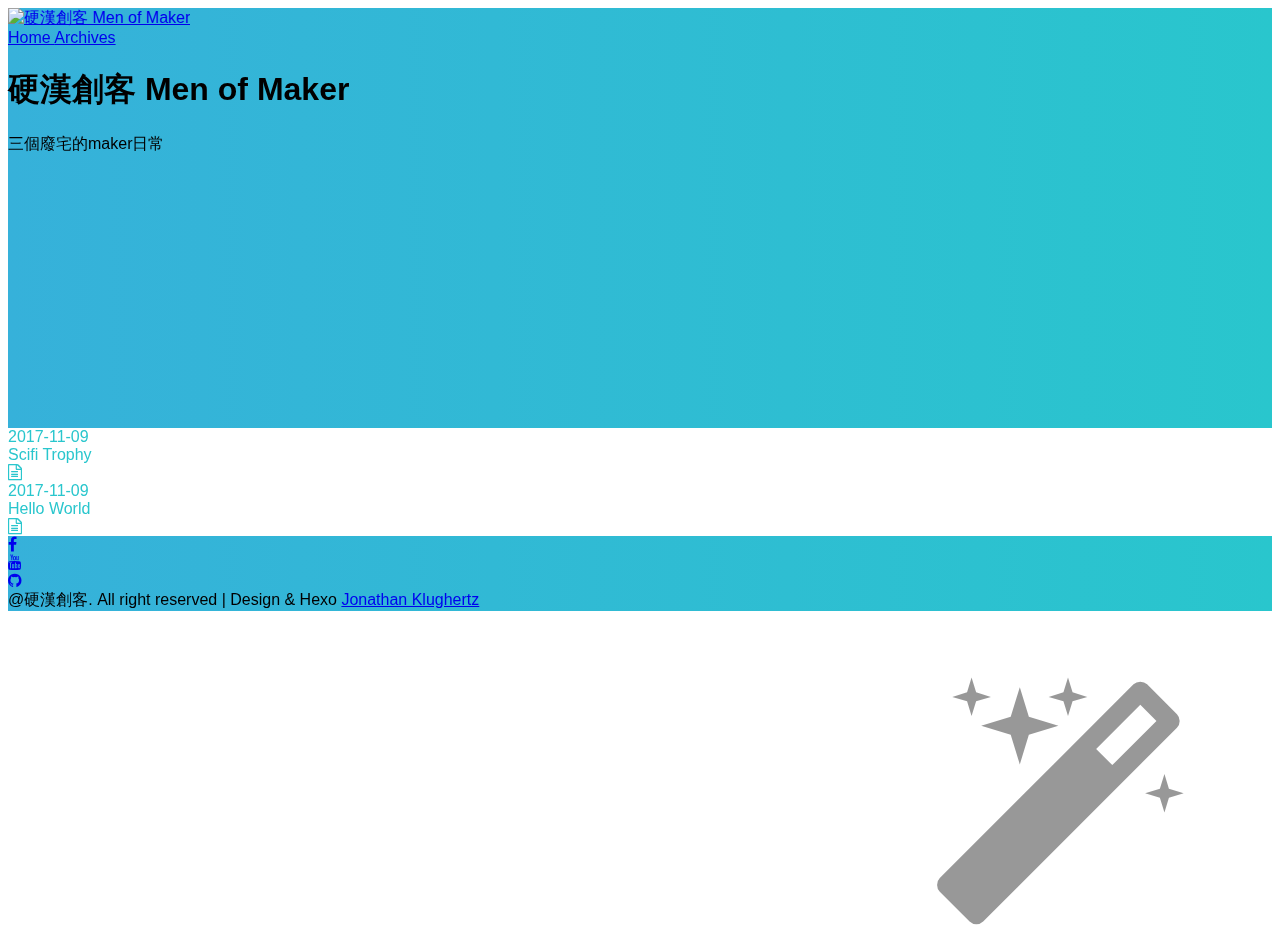
==== index.html @ cd3664f0 "Site updated: 2017-11-09 22:54:37" ====
<!DOCTYPE html>
<html lang="en">

<!-- Head tag -->
<head>

    <meta charset="utf-8">
    <meta http-equiv="X-UA-Compatible" content="IE=edge">
    <meta name="viewport" content="width=device-width, initial-scale=1">

    <!--Description-->
    
        <meta name="description" content="三個廢宅的maker日常">
    

    <!--Author-->
    

    <!--Open Graph Title-->
    
        <meta property="og:title" content="硬漢創客 Men of Maker"/>
    

    <!--Open Graph Description-->
    
        <meta property="og:description" content="三個廢宅的maker日常" />
    

    <!--Open Graph Site Name-->
    <meta property="og:site_name" content="硬漢創客 Men of Maker"/>

    <!--Type page-->
    
        <meta property="og:type" content="website" />
    

    <!--Page Cover-->
    

    <meta name="twitter:card" content="summary" />
    

    <!-- Title -->
    
    <title>硬漢創客 Men of Maker</title>

    <!-- Tachyons Core CSS -->
    <link rel="stylesheet" href="//unpkg.com/tachyons/css/tachyons.min.css">

    <!-- Custom Fonts -->
    <link href="//maxcdn.bootstrapcdn.com/font-awesome/4.7.0/css/font-awesome.min.css" rel="stylesheet" type="text/css">

    <!-- HTML5 Shim and Respond.js IE8 support of HTML5 elements and media queries -->
    <!-- WARNING: Respond.js doesn't work if you view the page via file:// -->
    <!--[if lt IE 9]>
        <script src="//oss.maxcdn.com/libs/html5shiv/3.7.0/html5shiv.js"></script>
        <script src="//oss.maxcdn.com/libs/respond.js/1.4.2/respond.min.js"></script>
    <![endif]-->

    <!-- Custom CSS -->
    <link rel="stylesheet" href="/css/style.css">

    <!-- Google Analytics -->
    


</head>


<body>

<!-- Main Content -->
<!-- Banner -->
<!-- Banner -->
<div class="w-100 bg-1 ph5-ns ph3 text-light">
    
    <nav class="db dt-l w-100 mw8 center border-box pv3">
        <a class="db dtc-l v-mid link dim w-100 w-25-l tc tl-l mb2 mb0-l white" href="/" title="硬漢創客 Men of Maker">
            <img src="http://www.codeblocq.com/assets/projects/hexo-theme-anodyne/assets/anodyne.svg" class="dib h3" alt="硬漢創客 Men of Maker">
        </a>
        <div class="db dtc-l v-mid w-100 w-75-l tc tr-l">
            
                <a class="link dim f6 f5-l dib mr3 mr4-l white" 
                    href="/" 
                    title="Home">
                    Home
                </a>
            
                <a class="link dim f6 f5-l dib mr3 mr4-l white" 
                    href="/archives" 
                    title="Archives">
                    Archives
                </a>
            
        </div>
    </nav>

    <!-- Title -->
    <div class="w-100 mw8 center vh-40 dt">
        <div class="dtc v-mid white">
            <h1 class="f1-l f2-m tc tc-m tl-ns">硬漢創客 Men of Maker</h1>
            <p class="f4 fw3 pab-100px tc tc-m tl-ns">三個廢宅的maker日常</p>
        </div>
    </div>

    <!-- Icon -->
    <div class="relative w-100 mw8 center white dn dn-m db-ns">
        <i class="header-icon fa fa fa-magic"></i>
    </div>
</div>

<!-- Content -->
<div class="w-100 ph2 ph4-m ph5-l mv5 mv6-l">
    <div class="content">
        <div class="mw8 center">
            
                <a href="/2017/11/09/Scifi-Trophy/">
    <div class="dt w-100 hover-border-main-color pointer pa3 border-color bl mv4">
        <div class="dtc v-mid w-90 black-70">
            <div>
                
                    <span class="f5 fw3 lh-copy pr4">2017-11-09</span> 
                
                
            </div>
            <span class="f3 fw3 lh-copy">Scifi Trophy<span>
        </div>
        <div class="dtc v-mid w-10 f1 black-50 tr">
            <i class="fa fa-file-text-o"></i>
        </div>
    </div>
</a>
            
                <a href="/2017/11/09/hello-world/">
    <div class="dt w-100 hover-border-main-color pointer pa3 border-color bl mv4">
        <div class="dtc v-mid w-90 black-70">
            <div>
                
                    <span class="f5 fw3 lh-copy pr4">2017-11-09</span> 
                
                
            </div>
            <span class="f3 fw3 lh-copy">Hello World<span>
        </div>
        <div class="dtc v-mid w-10 f1 black-50 tr">
            <i class="fa fa-file-text-o"></i>
        </div>
    </div>
</a>
            
        </div>
    </div>
    
</div>


<!-- Footer -->
<div class="bg-1 ph2 ph5-ns pv5">
        <div class="mv8">
            <div class="center tc">
                
                    <div class="dib mh3">
                        <a class="f3 f2-ns white dim" href="https://www.facebook.com/MenOfMaker" target="_blank">
                            <i class="fa fa-facebook"></i>
                        </a>
                    </div>
                
                    <div class="dib mh3">
                        <a class="f3 f2-ns white dim" href="https://www.youtube.com/channel/UCEKCZGD_4JX897XLtZPmhMw" target="_blank">
                            <i class="fa fa-youtube"></i>
                        </a>
                    </div>
                
                    <div class="dib mh3">
                        <a class="f3 f2-ns white dim" href="https://github.com/MenOfMakr" target="_blank">
                            <i class="fa fa-github"></i>
                        </a>
                    </div>
                
            </div>
            <div class="f6 f5-ns center tc white pt5 fw3">
                @硬漢創客. All right reserved | Design & Hexo <a class="link dim white" href="http://www.codeblocq.com/">Jonathan Klughertz</a>
            </div>
        </div>
    </div>

<!-- After Footer -->
<!-- Disqus Comments -->



</body>

</html>
---- css/style.css ----
body {
  -webkit-backface-visibility: hidden;
  font-family: Helvetica, -apple-system, BlinkMacSystemFont, "Segoe UI", Arial, sans-serif, "Apple Color Emoji", "Segoe UI Emoji", "Segoe UI Symbol";
}
.vh-40 {
  height: 40vh;
}
.bg-1 {
  background: #36b1da;
  background: -moz-linear-gradient(left, #36b1da 0%, #29c6cd 100%);
  background: -webkit-linear-gradient(left, #36b1da 0%, #29c6cd 100%);
  background: linear-gradient(to right, #36b1da 0%, #29c6cd 100%);
}
.pab-100px {
  padding-bottom: 100px;
}
.w8 {
  width: 64rem;
}
.tj {
  text-align: justify;
}
.header-icon {
  font-size: 30vh;
  opacity: 0.4;
  position: absolute;
  bottom: -3rem;
  right: 6rem;
}
.text-main-color {
  color: #29c6cd;
}
.border-color {
  border-color: #fff;
}
.hover-border-main-color {
  transition: all 0.3s cubic-bezier(0.25, 0.8, 0.25, 1);
}
.hover-border-main-color:hover {
  border-color: #29c6cd;
}
.hover-text-main-color {
  transition: all 0.3s cubic-bezier(0.25, 0.8, 0.25, 1);
}
.hover-text-main-color:hover {
  color: #29c6cd;
}
.cursor-default {
  cursor: default;
}
.content {
  font-size: 16px;
}

.post-content>*:first-child {
    margin-top: 0;
}
.content a,
.content .fake-link {
  text-decoration: none;
  transition: color 0.15s ease-in;
  color: #29c6cd;
}
.content a:hover,
.content .fake-link:hover {
  opacity: 0.5;
  transition: all 0.15s ease-in;
}
.content h1,
.content h2,
.content h3,
.content h4,
.content h5,
.content h6 {
  margin-top: 24px 0 16px 0;
  font-weight: 600;
  line-height: 1.25;
}
.content h1 {
  padding-bottom: 0.3em;
  font-size: 2em;
  border-bottom: 1px solid #eee;
}
.content h2 {
  padding-bottom: 0.3em;
  font-size: 1.5em;
  border-bottom: 1px solid #eee;
}
.content h3 {
  font-size: 1.25em;
}
.content h4 {
  font-size: 1em;
}
.content h5 {
  font-size: 0.875em;
}
.content h6 {
  font-size: 0.85em;
  color: #777;
}
.content hr {
  border: 0;
  height: 1px;
  background-image: linear-gradient(to right, rgba(0,0,0,0.5), rgba(0,0,0,0));
}
.content blockquote {
  background: #f9f9f9;
  border-left: 10px solid #ccc;
  margin: 2em 10px;
  padding: 1em 15px;
}
.content blockquote p {
  display: inline;
}
.content blockquote footer {
  text-align: right;
  padding: 20px 10px 10px 10px;
  font-family: $fontTitle;
  overflow: auto;
}
.content blockquote footer strong:before {
  content: "-";
  padding-right: 10px;
}
.content blockquote footer cite {
  padding: 10px;
}
.content .pullquote {
  float: right;
  border: none;
  padding: 0;
  margin: 1em 0 1em 1.5em;
  text-align: left;
  width: 45%;
  background: none;
  font-size: 2em;
  font-style: italic;
}
.content .pullquote.left {
  float: left;
  margin: 1em 1.5em 1em 0;
}
.content dl dt {
  font-weight: bold;
}
.content ul li {
  list-style-type: square;
}
.content table {
  width: 100%;
  border-collapse: collapse;
}
.content table th {
  font-weight: normal;
  text-align: left;
  background-color: #f7f7f7;
  padding: 0.4em;
}
.content table td {
  padding: 0.4em;
}
.content table tr:not(:last-child) td {
  border-bottom: 1px solid #eee;
}
.content b {
  font-weight: 600;
}
.post-content img {
  display: block;
}
.post-content .video-container {
  position: relative;
  padding-top: 56.25%;
  height: 0;
  overflow: hidden;
}
.post-content .video-container iframe,
.post-content .video-container object,
.post-content .video-container embed {
  position: absolute;
  top: 0;
  left: 0;
  width: 100%;
  height: 100%;
  margin-top: 0;
}
.tags-container-vertical {
  display: none;
}
@media screen and (min-width: 1400px) {
  .tags-container-vertical {
    display: block;
    position: relative;
    height: 0;
    margin-left: -10vw;
  }
  .tags-container-vertical .tags-sub-container {
    position: absolute;
    text-align: right;
    transform-origin: left;
    transform: rotate(-90deg) translateX(-100%);
  }
}
.tags-container-bottom {
  display: block;
}
@media screen and (min-width: 1400px) {
  .tags-container-bottom {
    display: none;
  }
}
.content figure.highlight {
  margin-left: 0;
  margin-right: 0;
}
.content figure.highlight figcaption {
  padding-top: 10px;
  font-size: 85%;
  opacity: 0.75;
}
.content figure.highlight figcaption:before {
  content: "\f016";
  font-family: FontAwesome;
  margin: 0 10px 0 20px;
}
.content figure.highlight figcaption a {
  margin-left: 10px;
}
.content figure.highlight .gutter {
  display: none;
}
.content figure.highlight .code {
  padding-left: 15px;
}
.content code,
.content pre,
.content figure.highlight {
  background-color: #f7f7f7;
  font-family: Consolas, "Liberation Mono", Menlo, Courier, monospace;
  font-size: 85%;
  line-height: 1.45;
  overflow: auto;
}
pre .comment,
pre .template_comment,
pre .diff .header,
pre .doctype,
pre .pi,
pre .lisp .string,
pre .javadoc,
pre .meta {
  color: #8e908c;
}
pre .variable,
pre .attribute,
pre .tag,
pre .regexp,
pre .ruby .constant,
pre .xml .tag .title,
pre .xml .pi,
pre .xml .doctype,
pre .html .doctype,
pre .css .id,
pre .css .class,
pre .css .pseudo,
pre .lisp .body,
pre .smalltalk .number,
pre .constant,
pre .class .title,
pre .parent,
pre .haskell .type {
  color: #c82829;
}
pre .number,
pre .preprocessor,
pre .built_in,
pre .literal,
pre .params,
pre .constant,
pre .preprocessor .keyword,
pre .shebang,
pre .symbol,
pre .symbol .string,
pre .diff .change,
pre .special,
pre .attr_selector,
pre .important,
pre .subst,
pre .cdata,
pre .clojure .title,
pre .command,
pre .tag .value,
pre .phpdoc,
pre .tex .formula,
pre .regexp {
  color: #fb6d19;
}
pre .class,
pre .ruby .class .title,
pre .css .rules .attribute {
  color: #718c00;
}
pre .string,
pre .value,
pre .inheritance,
pre .header,
pre .ruby .symbol,
pre .xml .cdata {
  color: #718c00;
}
pre .hexcolor {
  color: #3e999f;
}
pre .function,
pre .python .decorator,
pre .python .title,
pre .ruby .function .title,
pre .ruby .title .keyword,
pre .perl .sub,
pre .javascript .title,
pre .coffeescript .title {
  color: #4271ae;
}
pre .keyword,
pre .javascript .function,
pre .winutils,
pre .method,
pre .addition,
pre .css .tag,
pre .request,
pre .status,
pre .nginx .title {
  color: #8959a8;
}
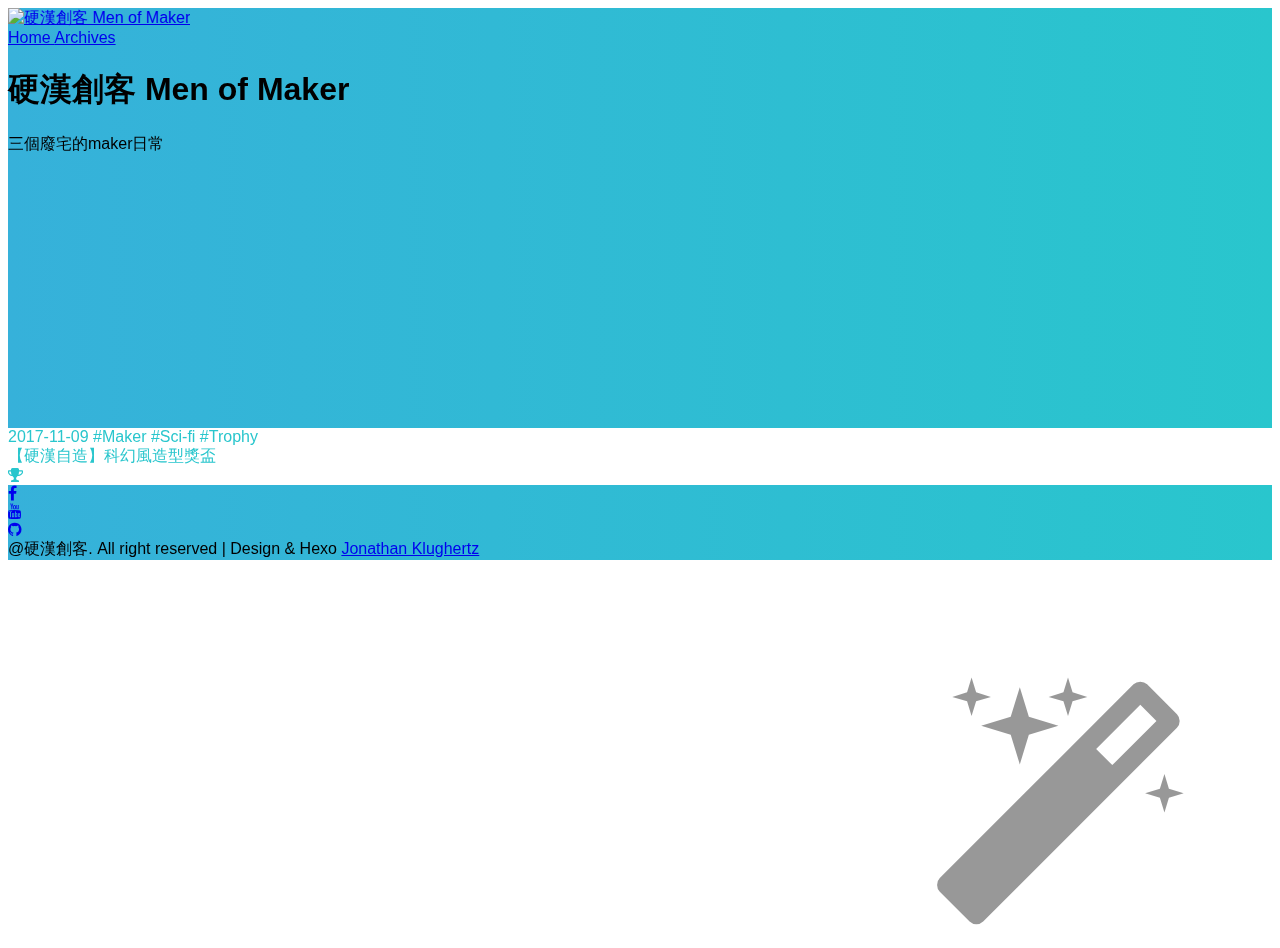
==== commit 775368f4: "Site updated: 2017-11-10 00:36:10" ====
--- a/index.html
+++ b/index.html
@@ -114,7 +114,7 @@
     <div class="content">
         <div class="mw8 center">
             
-                <a href="/2017/11/09/Scifi-Trophy/">
+                <a href="/2017/11/09/scifi-trophy/">
     <div class="dt w-100 hover-border-main-color pointer pa3 border-color bl mv4">
         <div class="dtc v-mid w-90 black-70">
             <div>
@@ -122,28 +122,13 @@
                     <span class="f5 fw3 lh-copy pr4">2017-11-09</span> 
                 
                 
+                <span class="fake-link fw3 ph1 dib" onclick="location.href = '/tags/Maker/'; return false;">#Maker</span> <span class="fake-link fw3 ph1 dib" onclick="location.href = '/tags/Sci-fi/'; return false;">#Sci-fi</span> <span class="fake-link fw3 ph1 dib" onclick="location.href = '/tags/Trophy/'; return false;">#Trophy</span>
+                
             </div>
-            <span class="f3 fw3 lh-copy">Scifi Trophy<span>
+            <span class="f3 fw3 lh-copy">【硬漢自造】科幻風造型獎盃<span>
         </div>
         <div class="dtc v-mid w-10 f1 black-50 tr">
-            <i class="fa fa-file-text-o"></i>
-        </div>
-    </div>
-</a>
-            
-                <a href="/2017/11/09/hello-world/">
-    <div class="dt w-100 hover-border-main-color pointer pa3 border-color bl mv4">
-        <div class="dtc v-mid w-90 black-70">
-            <div>
-                
-                    <span class="f5 fw3 lh-copy pr4">2017-11-09</span> 
-                
-                
-            </div>
-            <span class="f3 fw3 lh-copy">Hello World<span>
-        </div>
-        <div class="dtc v-mid w-10 f1 black-50 tr">
-            <i class="fa fa-file-text-o"></i>
+            <i class="fa fa-trophy"></i>
         </div>
     </div>
 </a>
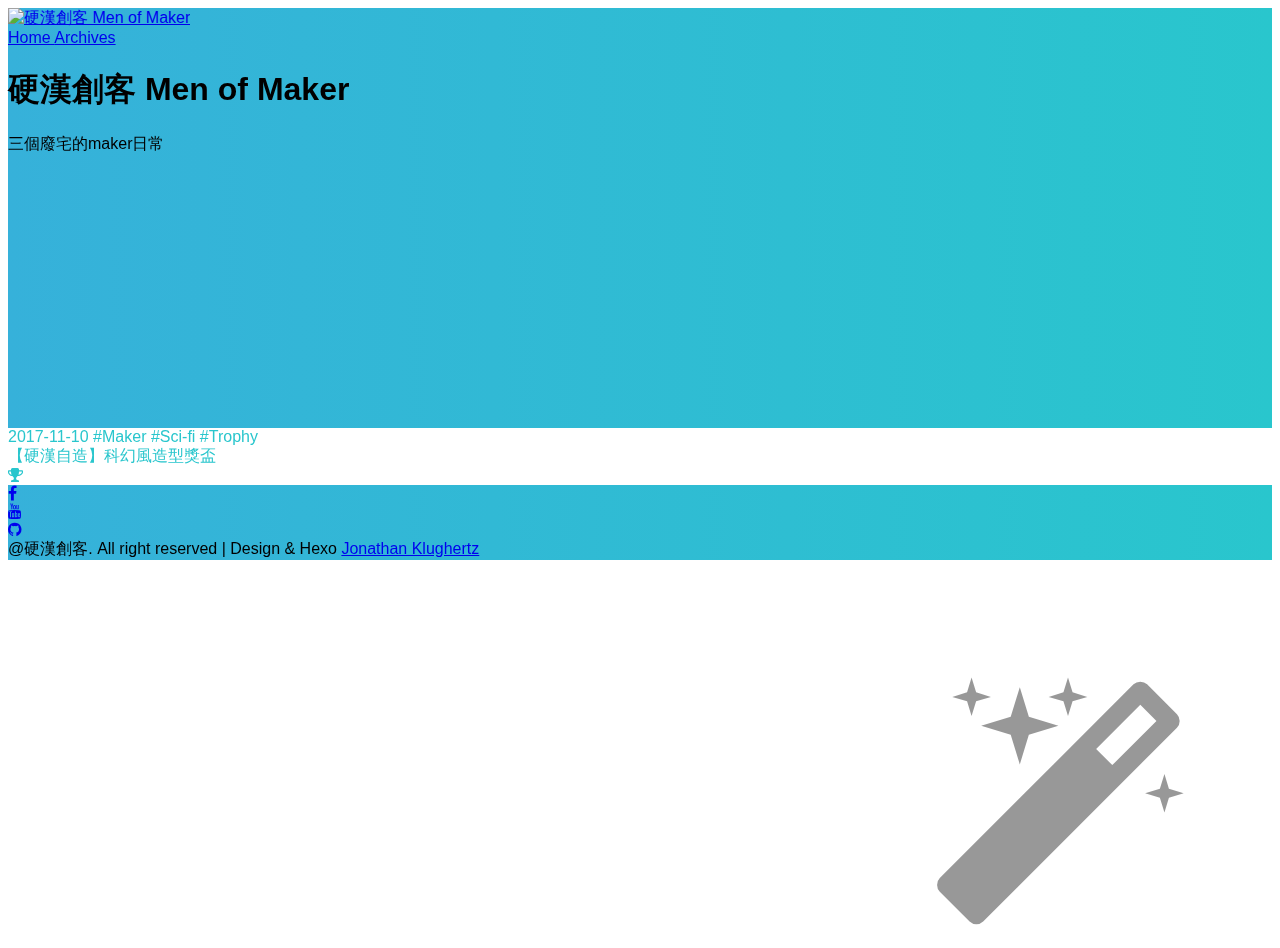
==== commit acd3dd87: "Site updated: 2017-11-10 00:46:35" ====
--- a/index.html
+++ b/index.html
@@ -114,12 +114,12 @@
     <div class="content">
         <div class="mw8 center">
             
-                <a href="/2017/11/09/scifi-trophy/">
+                <a href="/2017/11/10/scifi-trophy-0/">
     <div class="dt w-100 hover-border-main-color pointer pa3 border-color bl mv4">
         <div class="dtc v-mid w-90 black-70">
             <div>
                 
-                    <span class="f5 fw3 lh-copy pr4">2017-11-09</span> 
+                    <span class="f5 fw3 lh-copy pr4">2017-11-10</span> 
                 
                 
                 <span class="fake-link fw3 ph1 dib" onclick="location.href = '/tags/Maker/'; return false;">#Maker</span> <span class="fake-link fw3 ph1 dib" onclick="location.href = '/tags/Sci-fi/'; return false;">#Sci-fi</span> <span class="fake-link fw3 ph1 dib" onclick="location.href = '/tags/Trophy/'; return false;">#Trophy</span>
